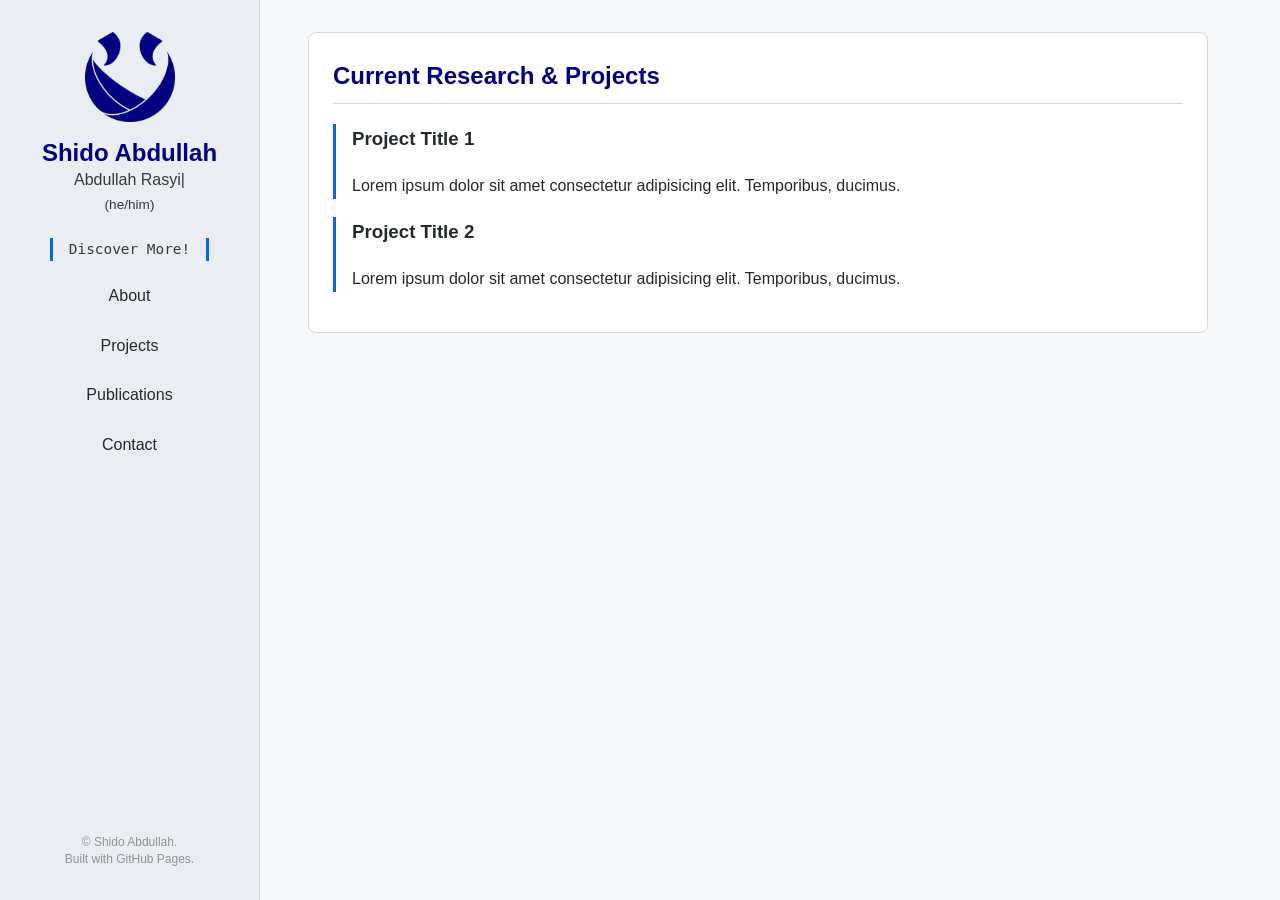
==== 01_projects.html @ 12e5cc71 "Adding animation and seperating .html for pages" ====
<!DOCTYPE html>
<html lang="en">
<head>
    <meta charset="UTF-8">
    <meta name="viewport" content="width=device-width, initial-scale=1.0">
    <title>Shido Personal Web - Projects</title>
    <link rel="icon" type="image/svg+xml" href="emblem.svg">
    <link rel="stylesheet" href="style.css">
    <script src="script.js" defer></script>
</head>
<body>

    <!-- Shared Navigation Sidebar -->
    <header>
        <img src="emblem.png" alt="Emblem" class="profile-emblem">
        <div class="name-group">
            <h1 class="primary-name">Shido Abdullah</h1>
            <p class="secondary-name"><span id="typed-name"></span><span class="cursor">|</span></p>
            <p class="pronouns">(he/him)</p>
        </div>
        <p class="tagline"><code>Discover More!</code></p>

        <nav>
            <a href="index.html">About</a>
            <a href="01_projects.html" class="active">Projects</a>
            <a href="02_publications.html">Publications</a>
            <a href="03_contact.html">Contact</a>
        </nav>

        <div class="sidebar-spacer"></div>
        <footer><p>&copy; <span id="year"></span> Shido Abdullah.<br>Built with GitHub Pages.</p></footer>
    </header>

    <!-- Page Content -->
    <div class="content-wrapper">
        <main>
            <section id="projects">
                <h2>Current Research & Projects</h2>
                <div class="project-card">
                    <h3>Project Title 1</h3>
                    <p>Lorem ipsum dolor sit amet consectetur adipisicing elit. Temporibus, ducimus.</p>
                </div>
                <div class="project-card">
                    <h3>Project Title 2</h3>
                    <p>Lorem ipsum dolor sit amet consectetur adipisicing elit. Temporibus, ducimus.</p>
                </div>
            </section>
        </main>
    </div>

</body>
</html>
---- style.css ----
:root {
    --bg-color: #f6f8fa;        /* Soft light gray background */
    --card-bg: #ffffff;        /* Crisp white card background */
    --sidebar-bg: #eaeef2;     /* Subtle contrasting sidebar */
    --text-color: #24292f;      /* Dark charcoal for body text (high readability) */
    --heading-color: #000080;   /* Rich Deep Navy (Primary brand color) */
    --accent-color: #0969da;    /* Bright blue for links/highlights */
    --border-color: #d0d7de;    /* Clean gray borders */
}

/* Global & Body Layout */
body {
    font-family: -apple-system, BlinkMacSystemFont, "Segoe UI", Roboto, Helvetica, Arial, sans-serif;
    background-color: var(--bg-color);
    color: var(--text-color);
    line-height: 1.6;
    margin: 0;
    padding: 0;
    display: flex; /* Side-by-side layout */
    min-height: 100vh;
}

/* Left Navigation Sidebar */
header {
    width: 260px;
    background-color: var(--sidebar-bg);
    border-right: 1px solid var(--border-color);
    padding: 2rem 1.5rem;
    display: flex;
    flex-direction: column;
    position: sticky;
    top: 0;
    height: 100vh; /* Full viewport height */
    box-sizing: border-box;
    align-items: center;
    text-align: center;
}

/* Emblem / Logo */
.profile-emblem {
    width: 90px;
    height: 90px;
    margin-bottom: 1rem;
}

/* Name Grouping */
.name-group {
    margin-bottom: 0.25rem;
}

.primary-name {
    color: var(--heading-color);
    margin: 0 0 0.1rem 0;
    font-size: 1.5rem;
    line-height: 1.25;
}
.secondary-name {
    color: #333a42;
    margin: 0;
    padding: 0;
    font-size: 1.00rem;
    line-height: 1.25;
    opacity: 1;
    font-weight: normal;
}
.pronouns {
    color: #333a42;
    margin: 0.25rem 0;
    font-size: 0.85rem;
    font-style: normal;
}

.tagline {
    margin: 0.5 0.5 1rem 0;
    padding-left: 1rem;
    padding-right: 1rem;
    border-left: 3px solid var(--accent-color);
    border-right: 3px solid var(--accent-color);
    font-size: 0.9rem;
    color: #333a42;
}

/* Flex Spacer: Pushes nav & footer to bottom */
.sidebar-spacer {
    flex-grow: 1;
}

/* Bottom Navigation Menu */
nav {
    display: flex;
    flex-direction: column;
    gap: 0.5rem;
    width: 100%;
    margin-bottom: 1.5rem;
}

nav a {
    color: var(--text-color);
    text-decoration: none;
    font-weight: 500;
    padding: 0.5rem 0.75rem;
    border-radius: 6px;
    transition: background 0.2s, color 0.2s;
}

nav a:hover {
    background-color: var(--border-color);
    color: var(--heading-color);
}

/* Footer (Pinned to Sidebar Bottom) */
footer {
    color: #8b949e;
    font-size: 0.75rem;
    line-height: 1.4;
}

footer p {
    margin: 0;
}

/* Main Content Container */
.content-wrapper {
    flex: 1;
    padding: 2rem 3rem;
    max-width: 900px;
}

section {
    background: var(--card-bg);
    border: 1px solid var(--border-color);
    border-radius: 8px;
    padding: 1.5rem;
    margin-bottom: 2rem;
}

h2 {
    color: var(--heading-color);
    border-bottom: 1px solid var(--border-color);
    padding-bottom: 0.5rem;
    margin-top: 0;
}

.project-card {
    border-left: 3px solid var(--accent-color);
    padding-left: 1rem;
    margin: 1rem 0;
}

/* Mobile Responsiveness */
@media (max-width: 768px) {
    body {
        flex-direction: column;
    }

    header {
        width: 100%;
        height: auto;
        position: relative;
        border-right: none;
        border-bottom: 1px solid var(--border-color);
        padding: 1.5rem;
    }

    .sidebar-spacer {
        display: none; /* Disables the bottom spacer on mobile */
    }

    nav {
        flex-direction: row;
        justify-content: center;
        flex-wrap: wrap;
        margin-bottom: 1rem;
    }

    .content-wrapper {
        padding: 1.5rem;
    }
}

/* Tabbed Alignment Layout (\tab effect) */
.tabbed-list {
    display: flex;
    flex-direction: column;
    gap: 0.5rem;
    margin-bottom: 1.5rem;
}

.tabbed-row {
    display: flex;
    align-items: baseline;
}

/* Acts as the fixed \tab stop */
.tab-label {
    min-width: 120px; /* Adjust this width if you need a wider/narrower tab space */
    font-weight: 600;
    color: var(--text-color);
    flex-shrink: 0;
}

/* Value / Link Styling */
.tab-value {
    color: var(--accent-color);
    text-decoration: none;
    font-weight: 500;
    transition: color 0.2s, text-decoration 0.2s;
}

.tab-value:hover {
    color: var(--heading-color);
    text-decoration: underline;
}

.tab-value code {
    font-family: ui-monospace, SFMono-Regular, SF Mono, Menlo, Consolas, monospace;
    font-size: 0.9rem;
    color: inherit;
}

/* Subsection Header */
.subsection-title {
    font-size: 1.1rem;
    color: var(--heading-color);
    margin: 1.5rem 0 0.75rem 0;
}
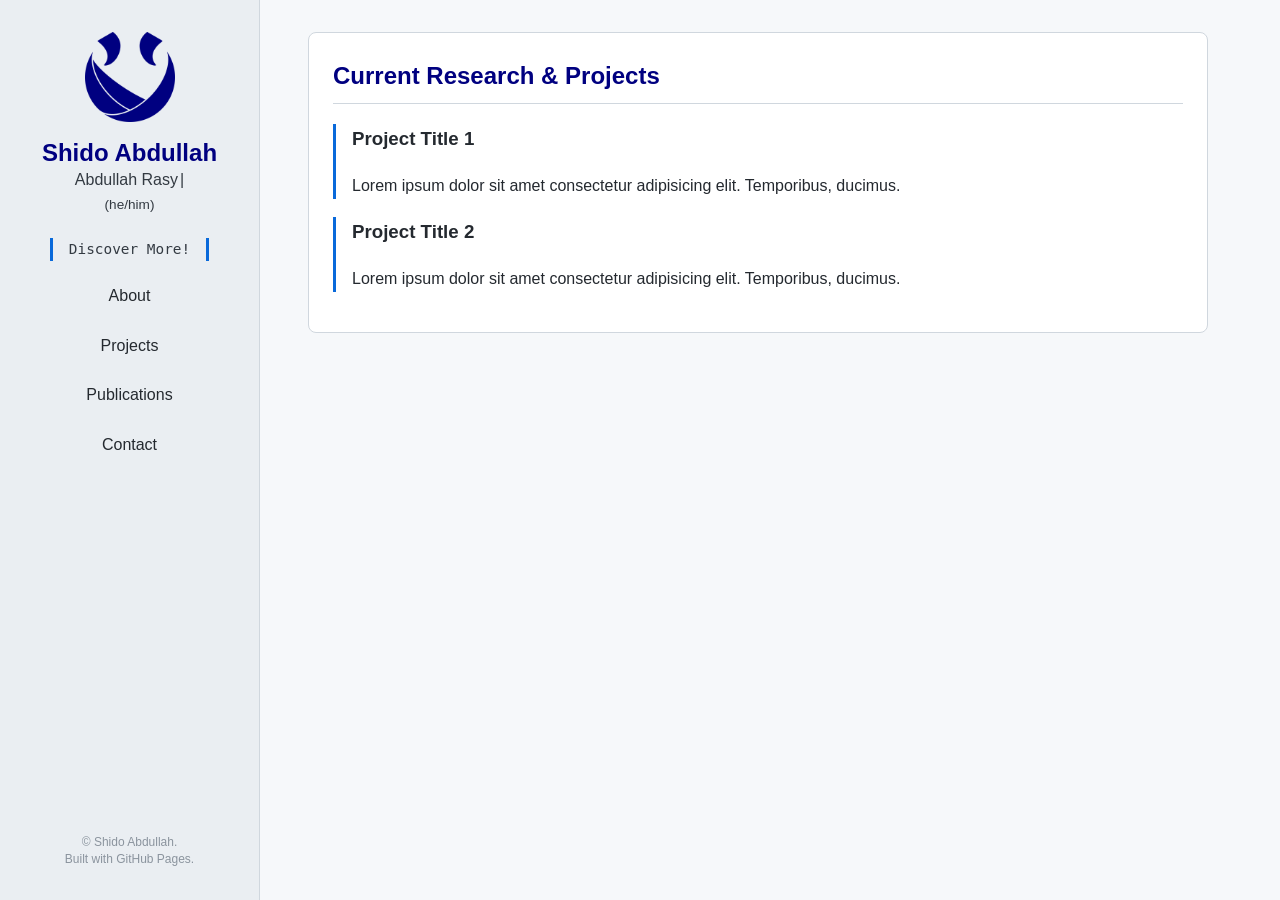
==== commit 2f593bfa: "Update secondary name" ====
--- a/01_projects.html
+++ b/01_projects.html
@@ -15,7 +15,7 @@
         <img src="emblem.png" alt="Emblem" class="profile-emblem">
         <div class="name-group">
             <h1 class="primary-name">Shido Abdullah</h1>
-            <p class="secondary-name"><span id="typed-name"></span><span class="cursor">|</span></p>
+            <p class="secondary-name"><span id="typed-name"></span></p>
             <p class="pronouns">(he/him)</p>
         </div>
         <p class="tagline"><code>Discover More!</code></p>
--- a/style.css
+++ b/style.css
@@ -223,4 +223,18 @@
     font-size: 1.1rem;
     color: var(--heading-color);
     margin: 1.5rem 0 0.75rem 0;
+}
+
+/* Blinking Typewriter Cursor */
+.secondary-name .cursor {
+    display: inline-block;
+    margin-left: 2px;
+    font-weight: 300;
+    color: inherit; /* Matches text color, or change to your accent color */
+    animation: blink 0.7s infinite;
+}
+
+@keyframes blink {
+    0%, 100% { opacity: 1; }
+    50% { opacity: 0; }
 }
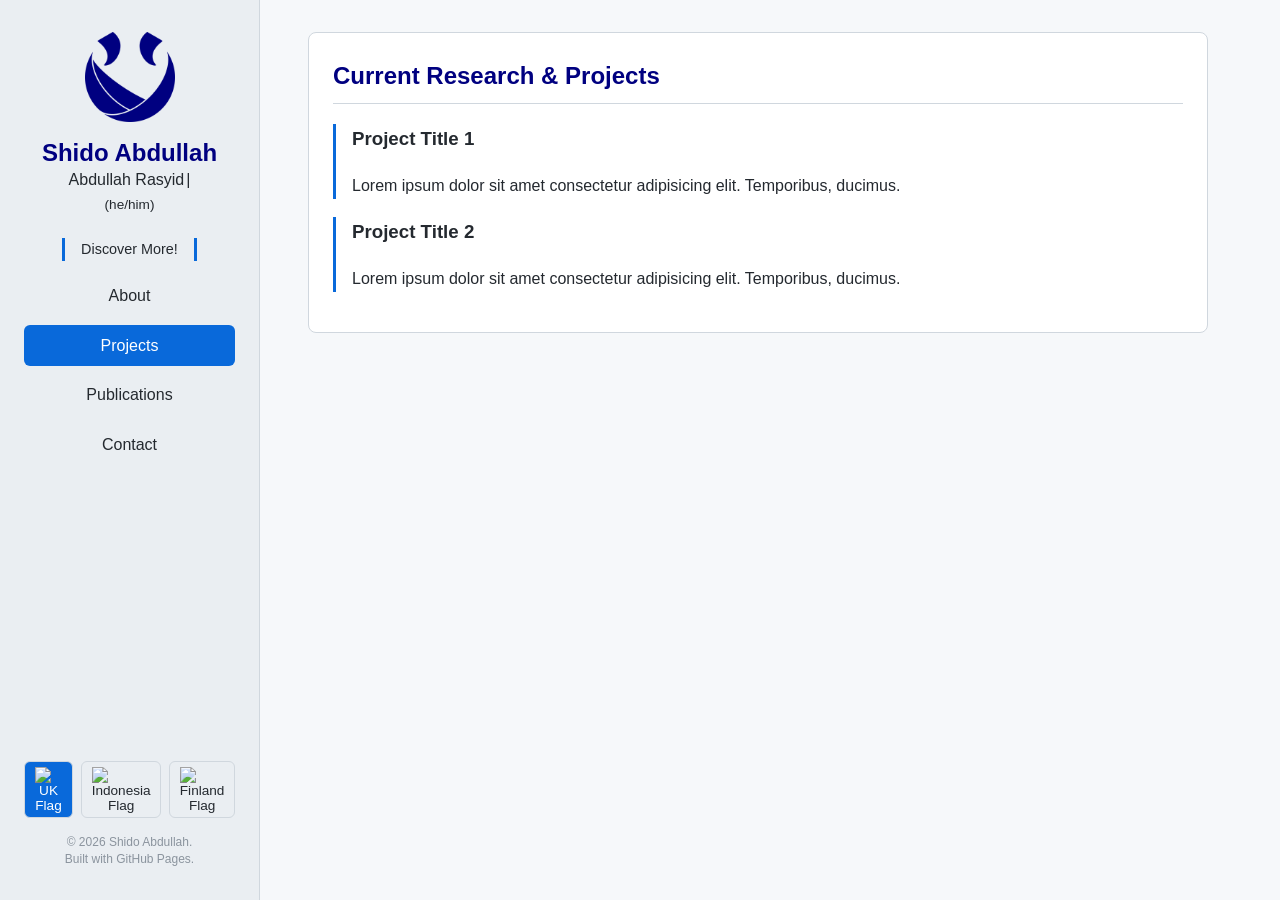
==== commit 832ca003: "Translation update (EN - ID - FI)" ====
--- a/01_projects.html
+++ b/01_projects.html
@@ -3,10 +3,11 @@
 <head>
     <meta charset="UTF-8">
     <meta name="viewport" content="width=device-width, initial-scale=1.0">
-    <title>Shido Personal Web - Projects</title>
+    <title>Shido: Projects</title>
     <link rel="icon" type="image/svg+xml" href="emblem.svg">
     <link rel="stylesheet" href="style.css">
-    <script src="script.js" defer></script>
+    <script src="animation.js" defer></script>
+    <script src="lang.js" defer></script>
 </head>
 <body>
 
@@ -16,26 +17,35 @@
         <div class="name-group">
             <h1 class="primary-name">Shido Abdullah</h1>
             <p class="secondary-name"><span id="typed-name"></span></p>
-            <p class="pronouns">(he/him)</p>
+            <p class="pronouns" data-i18n="pronoun">(he/him)</p>
         </div>
-        <p class="tagline"><code>Discover More!</code></p>
+        <p class="tagline" data-i18n="tagline"><code>Discover More!</code></p>
 
+        <!-- Links to separate HTML pages -->
         <nav>
-            <a href="index.html">About</a>
-            <a href="01_projects.html" class="active">Projects</a>
-            <a href="02_publications.html">Publications</a>
-            <a href="03_contact.html">Contact</a>
+            <a href="index.html" data-i18n="nav_about">About</a>
+            <a href="01_projects.html" data-i18n="nav_projects" class="active">Projects</a>
+            <a href="02_publications.html" data-i18n="nav_publications">Publications</a>
+            <a href="03_contact.html" data-i18n="nav_contact">Contact</a>
         </nav>
 
         <div class="sidebar-spacer"></div>
-        <footer><p>&copy; <span id="year"></span> Shido Abdullah.<br>Built with GitHub Pages.</p></footer>
+        <div id="lang-switch-container"></div>
+
+        <!-- Footer -->
+        <footer>
+            <p>
+                &copy; <span id="year"></span> Shido Abdullah.<br>
+                <span data-i18n="footer_built">Built with GitHub Pages.</span>
+            </p>
+        </footer>
     </header>
 
     <!-- Page Content -->
     <div class="content-wrapper">
         <main>
             <section id="projects">
-                <h2>Current Research & Projects</h2>
+                <h2 data-i18n="projects_title">Current Research & Projects</h2>
                 <div class="project-card">
                     <h3>Project Title 1</h3>
                     <p>Lorem ipsum dolor sit amet consectetur adipisicing elit. Temporibus, ducimus.</p>
--- a/style.css
+++ b/style.css
@@ -6,6 +6,7 @@
     --heading-color: #000080;   /* Rich Deep Navy (Primary brand color) */
     --accent-color: #0969da;    /* Bright blue for links/highlights */
     --border-color: #d0d7de;    /* Clean gray borders */
+    --text-footer: #8b949e;    /* Muted gray for footer text */
 }
 
 /* Global & Body Layout */
@@ -18,6 +19,13 @@
     padding: 0;
     display: flex; /* Side-by-side layout */
     min-height: 100vh;
+}
+
+/* Emblem / Logo */
+.profile-emblem {
+    width: 90px;
+    height: 90px;
+    margin-bottom: 1rem;
 }
 
 /* Left Navigation Sidebar */
@@ -36,18 +44,10 @@
     text-align: center;
 }
 
-/* Emblem / Logo */
-.profile-emblem {
-    width: 90px;
-    height: 90px;
-    margin-bottom: 1rem;
-}
-
 /* Name Grouping */
 .name-group {
     margin-bottom: 0.25rem;
 }
-
 .primary-name {
     color: var(--heading-color);
     margin: 0 0 0.1rem 0;
@@ -55,7 +55,7 @@
     line-height: 1.25;
 }
 .secondary-name {
-    color: #333a42;
+    color: var(--text-color);
     margin: 0;
     padding: 0;
     font-size: 1.00rem;
@@ -64,28 +64,35 @@
     font-weight: normal;
 }
 .pronouns {
-    color: #333a42;
+    color: var(--text-color);
     margin: 0.25rem 0;
     font-size: 0.85rem;
     font-style: normal;
 }
-
 .tagline {
+    color: var(--text-color);
     margin: 0.5 0.5 1rem 0;
     padding-left: 1rem;
     padding-right: 1rem;
     border-left: 3px solid var(--accent-color);
     border-right: 3px solid var(--accent-color);
     font-size: 0.9rem;
-    color: #333a42;
-}
-
-/* Flex Spacer: Pushes nav & footer to bottom */
-.sidebar-spacer {
-    flex-grow: 1;
-}
-
-/* Bottom Navigation Menu */
+}
+
+/* Blinking Typewriter Cursor */
+.secondary-name .cursor {
+    display: inline-block;
+    margin-left: 2px;
+    font-weight: 300;
+    color: inherit; /* Matches text color, or change to your accent color */
+    animation: blink 0.7s infinite;
+}
+@keyframes blink {
+    0%, 100% { opacity: 1; }
+    50% { opacity: 0; }
+}
+
+/* Navigation Menu */
 nav {
     display: flex;
     flex-direction: column;
@@ -93,7 +100,6 @@
     width: 100%;
     margin-bottom: 1.5rem;
 }
-
 nav a {
     color: var(--text-color);
     text-decoration: none;
@@ -102,19 +108,29 @@
     border-radius: 6px;
     transition: background 0.2s, color 0.2s;
 }
-
 nav a:hover {
     background-color: var(--border-color);
     color: var(--heading-color);
 }
+.active {
+    background-color: var(--accent-color);
+    color: var(--card-bg) !important; /* Forces white text inside the pill */
+    padding: 0.5rem 0.75rem;
+    border-radius: 6px;
+    text-decoration: none;
+}
+
+/* Flex Spacer: Pushes footer to bottom */
+.sidebar-spacer {
+    flex-grow: 1;
+}
 
 /* Footer (Pinned to Sidebar Bottom) */
 footer {
-    color: #8b949e;
+    color: var(--text-footer);
     font-size: 0.75rem;
     line-height: 1.4;
 }
-
 footer p {
     margin: 0;
 }
@@ -124,6 +140,15 @@
     flex: 1;
     padding: 2rem 3rem;
     max-width: 900px;
+    position: relative;
+    /* Sets background.png and overlays a semi-transparent white/light tint */
+    background-image: 
+        linear-gradient(rgba(246, 248, 250, 0.85), rgba(246, 248, 250, 0.85)), 
+        url('background.png');
+    background-repeat: no-repeat;
+    background-position: center;
+    background-size: cover;
+    background-attachment: fixed; /* Keeps image fixed while scrolling */
 }
 
 section {
@@ -225,16 +250,40 @@
     margin: 1.5rem 0 0.75rem 0;
 }
 
-/* Blinking Typewriter Cursor */
-.secondary-name .cursor {
-    display: inline-block;
-    margin-left: 2px;
-    font-weight: 300;
-    color: inherit; /* Matches text color, or change to your accent color */
-    animation: blink 0.7s infinite;
-}
-
-@keyframes blink {
-    0%, 100% { opacity: 1; }
-    50% { opacity: 0; }
+/* Flag Language Switcher Container */
+.lang-switch {
+    display: flex;
+    justify-content: center;
+    gap: 0.5rem;
+    margin-bottom: 1rem;
+    width: 100%;
+}
+
+/* Flag Buttons */
+.lang-btn {
+    display: flex;
+    align-items: center;
+    gap: 0.35rem;
+    background: transparent;
+    border: 1px solid var(--border-color);
+    padding: 0.3rem 0.6rem;
+    border-radius: 6px;
+    cursor: pointer;
+    font-size: 0.85rem;
+    font-weight: 500;
+    color: var(--text-color);
+    transition: all 0.2s ease;
+}
+.lang-btn .flag {
+    font-size: 1.1rem;
+    line-height: 1;
+}
+.lang-btn:hover {
+    background-color: var(--border-color);
+    color: var(--heading-color);
+}
+/* Active Selected Flag Highlight */
+.lang-btn.active-lang {
+    background-color: var(--accent-color);
+    color: var(--card-bg);
 }
